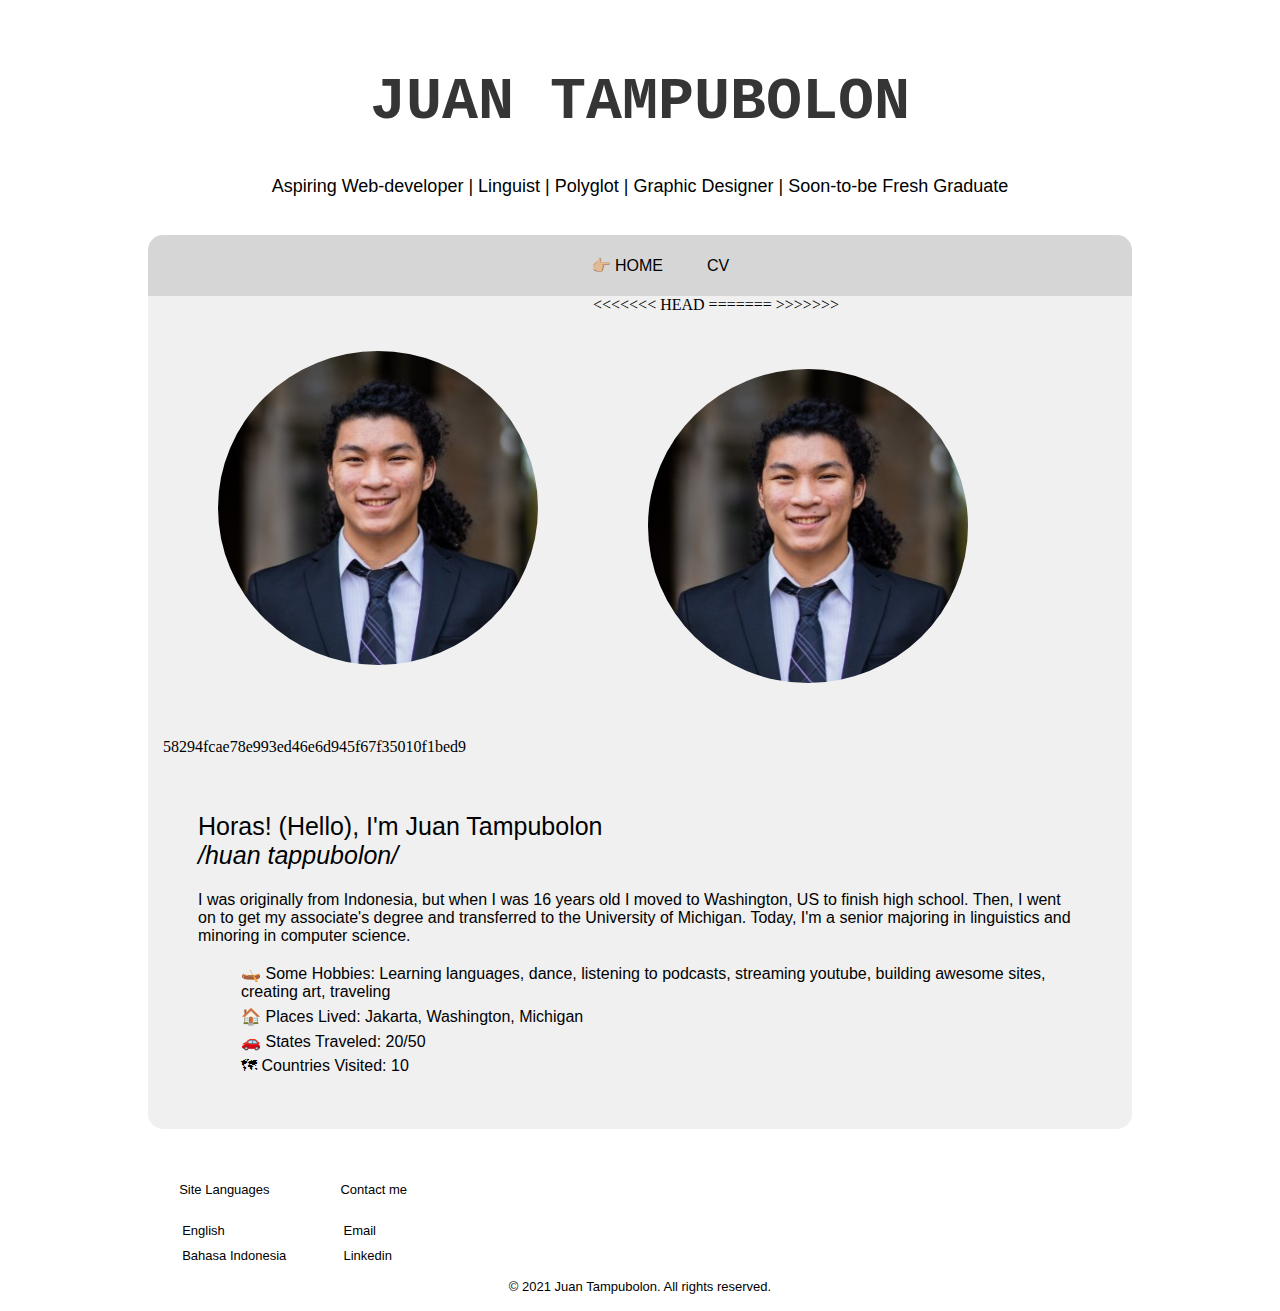
==== index.html @ 9717f9e2 "second commit" ====
<!DOCTYPE html>
<html lang="en">
<head>
    <meta charset="UTF-8">
    <meta http-equiv="Content-Type" content="text/html"/>
    <meta name="viewport" content="width=device-width, initial-scale=1.0">
    <title>Juan Tampubolon Portfolio</title>
    <link rel="stylesheet" href="personalWeb.css">
</head>


<body>
    <div class="container">
        <header>
            <h1 class="header__title">JUAN TAMPUBOLON</h1>
            <p class="header__subtitle">Aspiring Web-developer | Linguist | Polyglot | Graphic Designer | Soon-to-be Fresh Graduate</p>
        </header>

        <nav class="nav">
            <ul class="nav__list">
                <li class="nav__item">👉🏼 <a href="#" class="nav__link">HOME</a></li>
                <li class="nav__item"><a href="cv.html" class="nav__link">CV</a></li>
                <!-- <li class="nav__item"><a href="#" class="nav__link">RESEARCH</a></li> -->
                <!-- <li class="nav__item"><a href="#" class="nav__link">PERSONAL PROJECTS</a></li> -->
                <!-- <li class="nav__item"><a href="#" class="nav__link">DESIGN PROJECTS</a></li> -->
            </ul>     
        </nav>

        <main>
            <!-- <button class="nav-toggle" aria-label="toggle navigation">
                <span class="#">
                </span>
            </button> -->

            <!-- Introduction -->
            <section class="intro" id="home">

                <!-- Headshot -->
                <div class="column" id="intro--img">
<<<<<<< HEAD
                    <img src="/docs/assets/images/Headshot.jpg" alt="a photo of Juan Tampubolon" width="320" class="headshot">
=======
                    <img src="docs/assets/images/Headshot.jpg" alt="a photo of Juan Tampubolon" width="320" class="headshot">
>>>>>>> 58294fcae78e993ed46e6d945f67f35010f1bed9
                </div>

                <!-- Intro Body -->
                <div class="column" id="intro--body">
                    <h2 class="section__title section__title--intro">
                        Horas! (Hello), I'm <strong>Juan Tampubolon</strong><br><em>/huan tappubolon/</em>
                    </h2> 
                    <p class="section__subtitle section__subtitle--intro">
                        I was originally from Indonesia, but when I was 16 years old I moved to Washington, US to finish high school.
                        Then, I went on to get my associate's degree and transferred to the University of Michigan. Today, I'm
                        a senior majoring in linguistics and minoring in computer science.                   
                    </p>
                    <ul class="section__facts section__subtitle--intro">
                        <li>🛶 <strong>Some Hobbies:</strong> Learning languages, dance, listening to podcasts, streaming youtube, building awesome sites, creating art, traveling</li>
                        <li>🏠 <strong>Places Lived:</strong> Jakarta, Washington, Michigan</li>
                        <li>🚗 <strong>States Traveled:</strong> 20/50</li>
                        <li>🗺 <strong>Countries Visited:</strong> 10</li>
                    </ul>
                </div>
            </section>

        </main>

        <!-- Footer -->
        <footer>
            <div class="footer__options">
                <div class="choose__language">
                    <p>Site Languages</p>
                    <ul class="site__languages">
                        <li class="site__language"><a href="#" class="footer-link">English</a></li>
                        <li class="site__language"><a href="#" class="footer-link">Bahasa Indonesia</a></li>
                    </ul>
                </div>
                <div class="contacts">
                    <p>Contact me</p>
                    <ul>
                        <li><a href="mailto:jf.danieltampubolon@gmail.com" class="footer-link">Email</a></li>
                        <li><a href="https://www.linkedin.com/in/juantampubolon/" target="_blank" class="footer-link">Linkedin</a></li>
                    </ul>
                </div>
            </div>
            <div class="copyright"><p>© 2021 Juan Tampubolon. All rights reserved.</p></div>
        </footer>

    </div>

</body>
</html>
---- personalWeb.css ----
html{
    height: 140%;
}

body{
    background-color: #FFFFFF;
    /* background-image: url(/images/Boredom\ 4\ Grain.jpg); */
    background-position: top;
    background-size: cover;
    background-repeat: no-repeat;
}

.container {
    width: 1024px;
    margin-left: auto;
    margin-right: auto;
}

header {
    padding-top: 20px;
    padding-bottom: 20px;
    text-align: center;
    height: auto;
}

main {
    margin: 0 20px 20px 20px;
    background-color: rgba(235, 235, 235, 0.726);
    padding: 0 15px 0 15px;
    border-radius: 0 0 15px 15px;
}

footer {
    padding-top: 20px;
    text-align: center;
    height: 140px;
}

nav {
    text-align: center;
    list-style-type: none;
    margin-bottom: 10px;
    padding: 2px;
    background-color: rgb(214, 214, 214);
    border-radius: 15px 15px 0px 0px;
    margin: 0 20px 0 20px;
    padding: 5px;
}

nav li {
    display: inline;
    padding: 0 20px 0 20px;
}

.nav__link {
    text-decoration: none;
    font-family: -apple-system, BlinkMacSystemFont, 'Segoe UI', Roboto, Oxygen, Ubuntu, Cantarell, 'Open Sans', 'Helvetica Neue', sans-serif;
    color: black;
}

.nav__link:hover {
    font-weight: 700;
    color: rgb(121, 0, 50);
}

.header__subtitle {
    text-decoration: none;
    font-family: -apple-system, BlinkMacSystemFont, 'Segoe UI', Roboto, Oxygen, Ubuntu, Cantarell, 'Open Sans', 'Helvetica Neue', sans-serif;
    color: black;
    font-size: 18px;
    font-weight: lighter;
}

h2 {
    text-decoration: none;
    font-family: -apple-system, BlinkMacSystemFont, 'Segoe UI', Roboto, Oxygen, Ubuntu, Cantarell, 'Open Sans', 'Helvetica Neue', sans-serif;
    color: black;
    font-size: 25px;
    font-weight: lighter;
}

.headshot {
    border-radius: 50%;
    float: left;
    padding: 5px;
    margin: 50px 50px;
}

#intro--body {
    padding: 35px;
}

.section__subtitle {
    font-family: -apple-system, BlinkMacSystemFont, 'Segoe UI', Roboto, Oxygen, Ubuntu, Cantarell, 'Open Sans', 'Helvetica Neue', sans-serif;
    font-weight: lighter;
}

.section__subtitle--intro li {
    font-family: -apple-system, BlinkMacSystemFont, 'Segoe UI', Roboto, Oxygen, Ubuntu, Cantarell, 'Open Sans', 'Helvetica Neue', sans-serif;
    font-weight: lighter;
    list-style-type: none;
    padding: 3px;
}

.downloadCV__p{
    margin-top: 0px;
    padding-top: 15px;
}

footer{
    font-family:  Arial, Helvetica, sans-serif;
    clear: both;
    font-size: 13px;
    font-weight: normal;
}

footer > div > div {
    margin-left: 5%;
    float: left;
    text-align: left;
}

footer ul{
    list-style-type: none;
    padding: 3px ;
    color: rgb(73, 73, 73);
}

.footer-link{
    text-decoration: none;
    color: black;
}

footer li {
    margin-top: 10px;
}

.copyright {
    clear:both;
}

header h1 {
    color: rgb(53, 53, 53);
    font-family: monospace;
    font-style: normal;
    font-weight: 1600px;
    font-size: 60px;
}

.portfolio__img {
    width: 200px;
    height: auto;
}
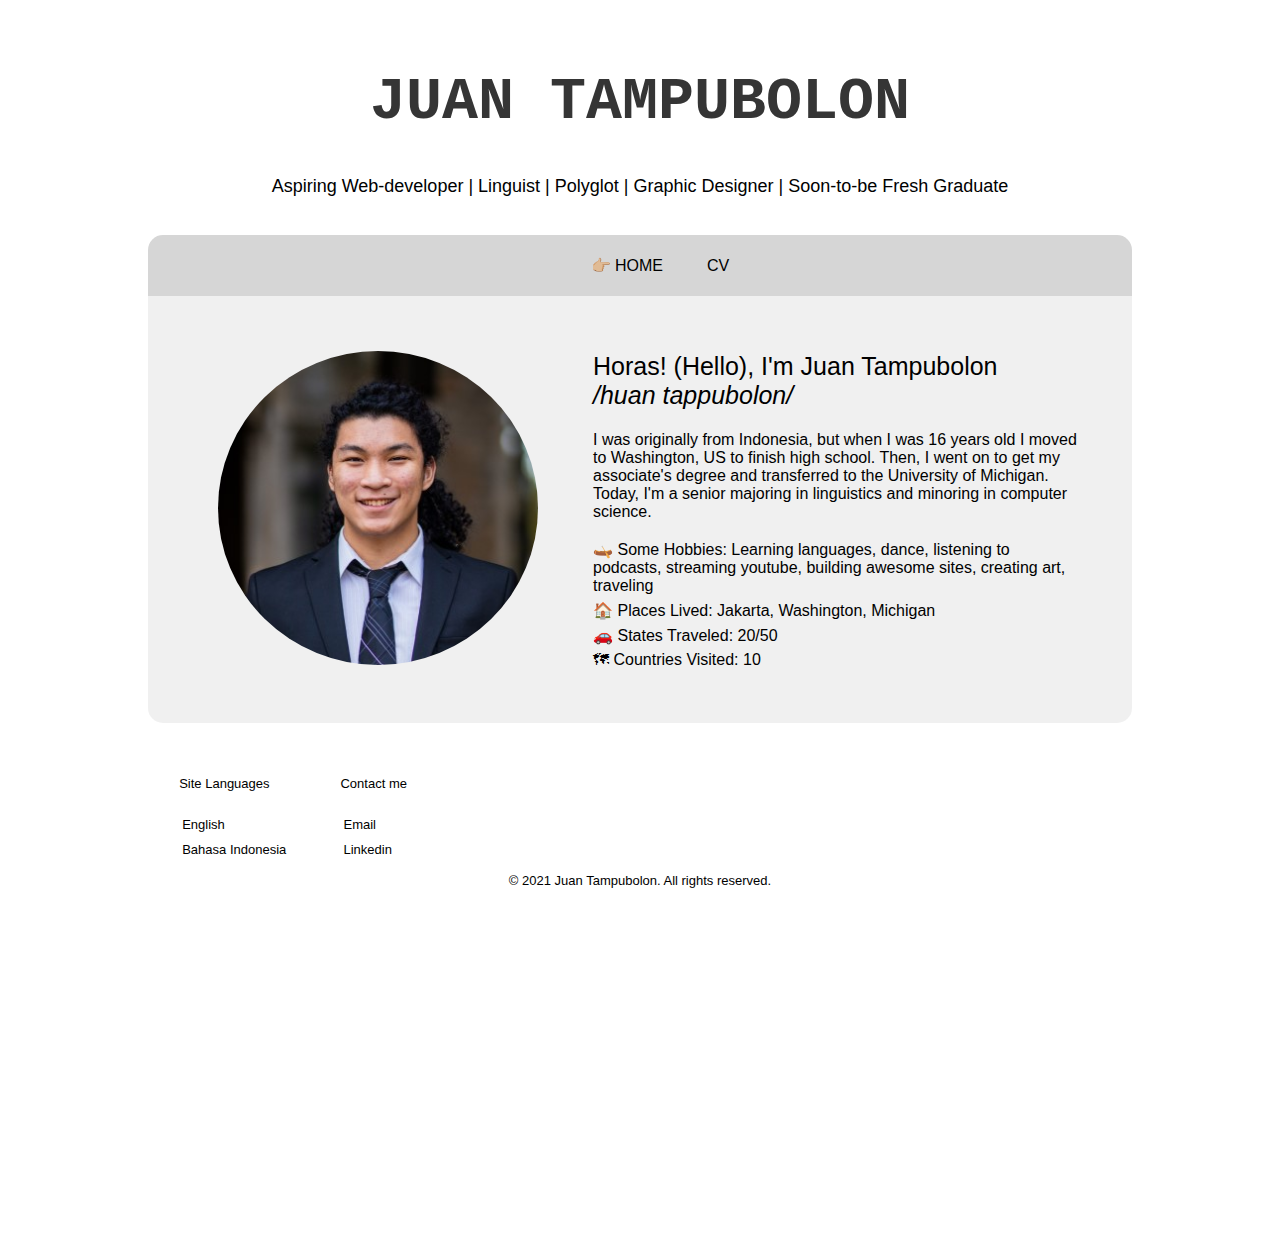
==== commit c96f66c9: "pdf commit 2" ====
--- a/index.html
+++ b/index.html
@@ -37,11 +37,7 @@
 
                 <!-- Headshot -->
                 <div class="column" id="intro--img">
-<<<<<<< HEAD
-                    <img src="/docs/assets/images/Headshot.jpg" alt="a photo of Juan Tampubolon" width="320" class="headshot">
-=======
                     <img src="docs/assets/images/Headshot.jpg" alt="a photo of Juan Tampubolon" width="320" class="headshot">
->>>>>>> 58294fcae78e993ed46e6d945f67f35010f1bed9
                 </div>
 
                 <!-- Intro Body -->
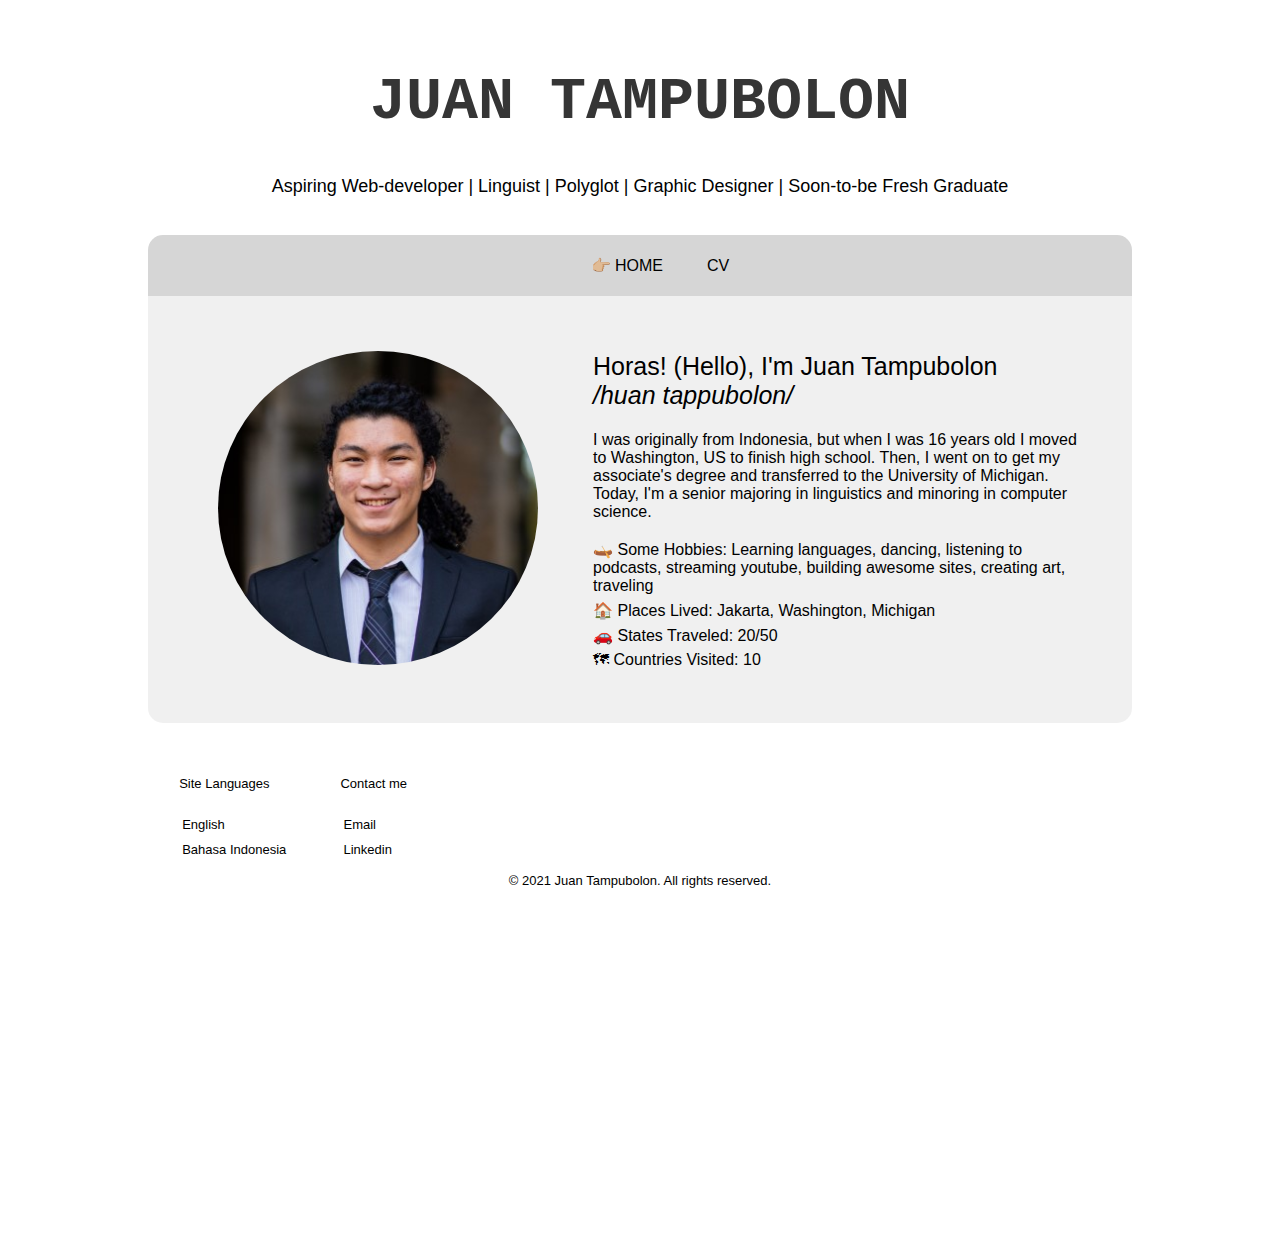
==== commit 0b39ed44: "pdf commit 6" ====
--- a/index.html
+++ b/index.html
@@ -51,7 +51,7 @@
                         a senior majoring in linguistics and minoring in computer science.                   
                     </p>
                     <ul class="section__facts section__subtitle--intro">
-                        <li>🛶 <strong>Some Hobbies:</strong> Learning languages, dance, listening to podcasts, streaming youtube, building awesome sites, creating art, traveling</li>
+                        <li>🛶 <strong>Some Hobbies:</strong> Learning languages, dancing, listening to podcasts, streaming youtube, building awesome sites, creating art, traveling</li>
                         <li>🏠 <strong>Places Lived:</strong> Jakarta, Washington, Michigan</li>
                         <li>🚗 <strong>States Traveled:</strong> 20/50</li>
                         <li>🗺 <strong>Countries Visited:</strong> 10</li>
@@ -68,7 +68,7 @@
                     <p>Site Languages</p>
                     <ul class="site__languages">
                         <li class="site__language"><a href="#" class="footer-link">English</a></li>
-                        <li class="site__language"><a href="#" class="footer-link">Bahasa Indonesia</a></li>
+                        <li class="site__language"><a href="index(IDN).html" class="footer-link">Bahasa Indonesia</a></li>
                     </ul>
                 </div>
                 <div class="contacts">
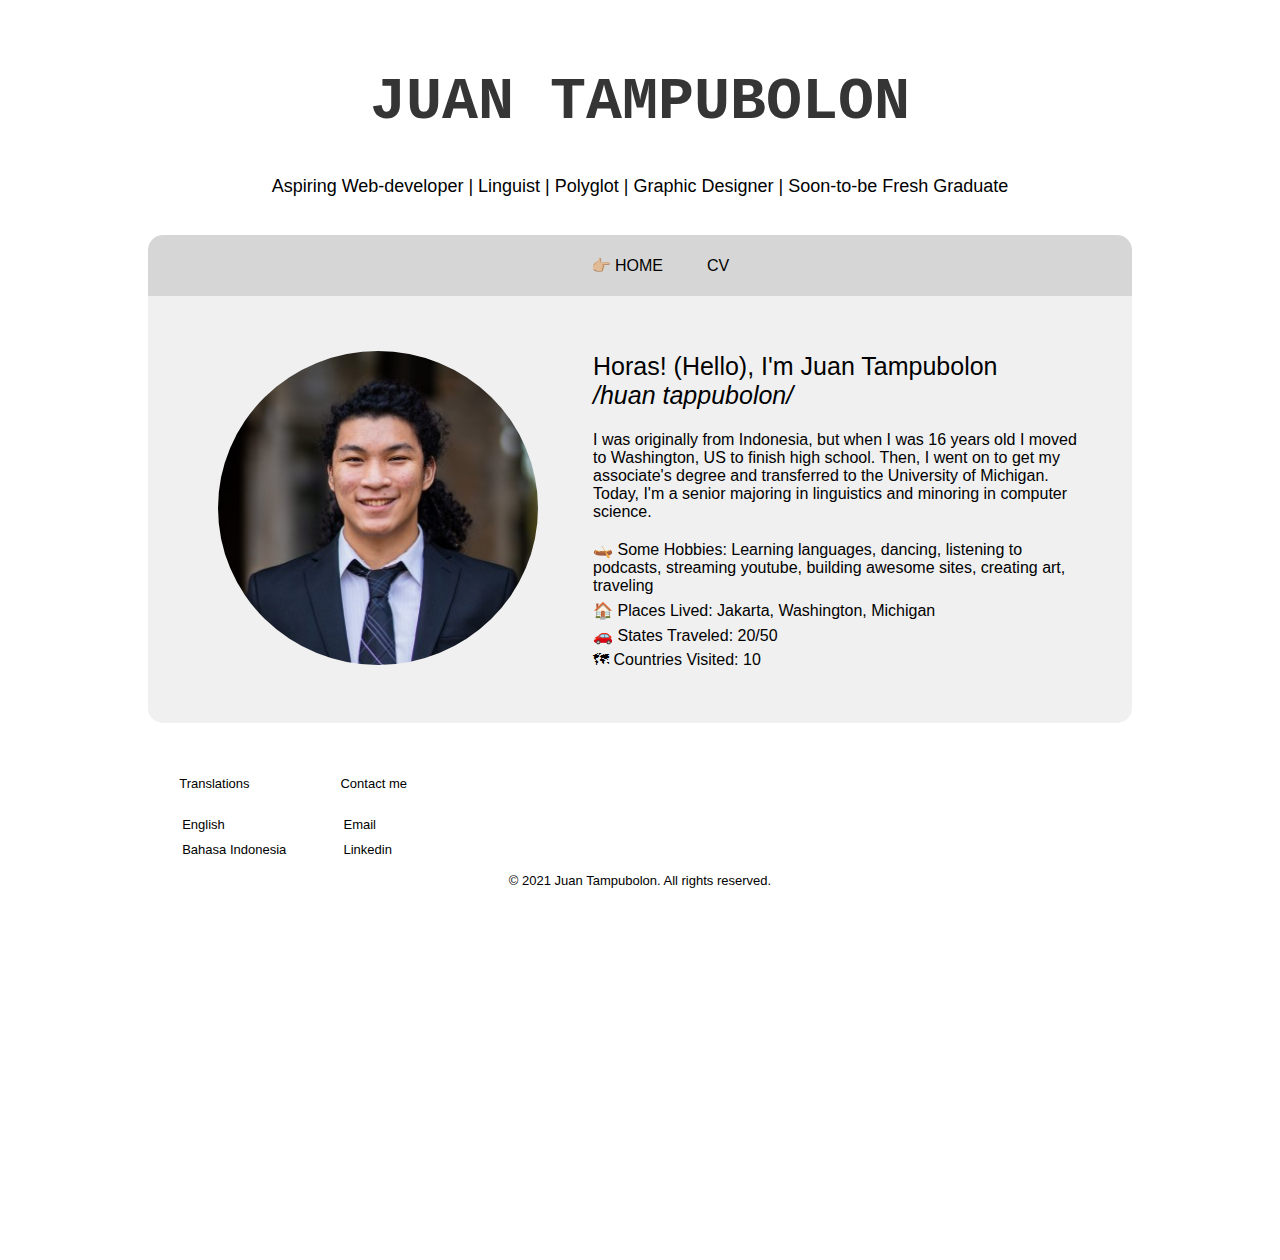
==== commit 498cdfb0: "translation" ====
--- a/index.html
+++ b/index.html
@@ -65,7 +65,7 @@
         <footer>
             <div class="footer__options">
                 <div class="choose__language">
-                    <p>Site Languages</p>
+                    <p>Translations</p>
                     <ul class="site__languages">
                         <li class="site__language"><a href="#" class="footer-link">English</a></li>
                         <li class="site__language"><a href="index(IDN).html" class="footer-link">Bahasa Indonesia</a></li>
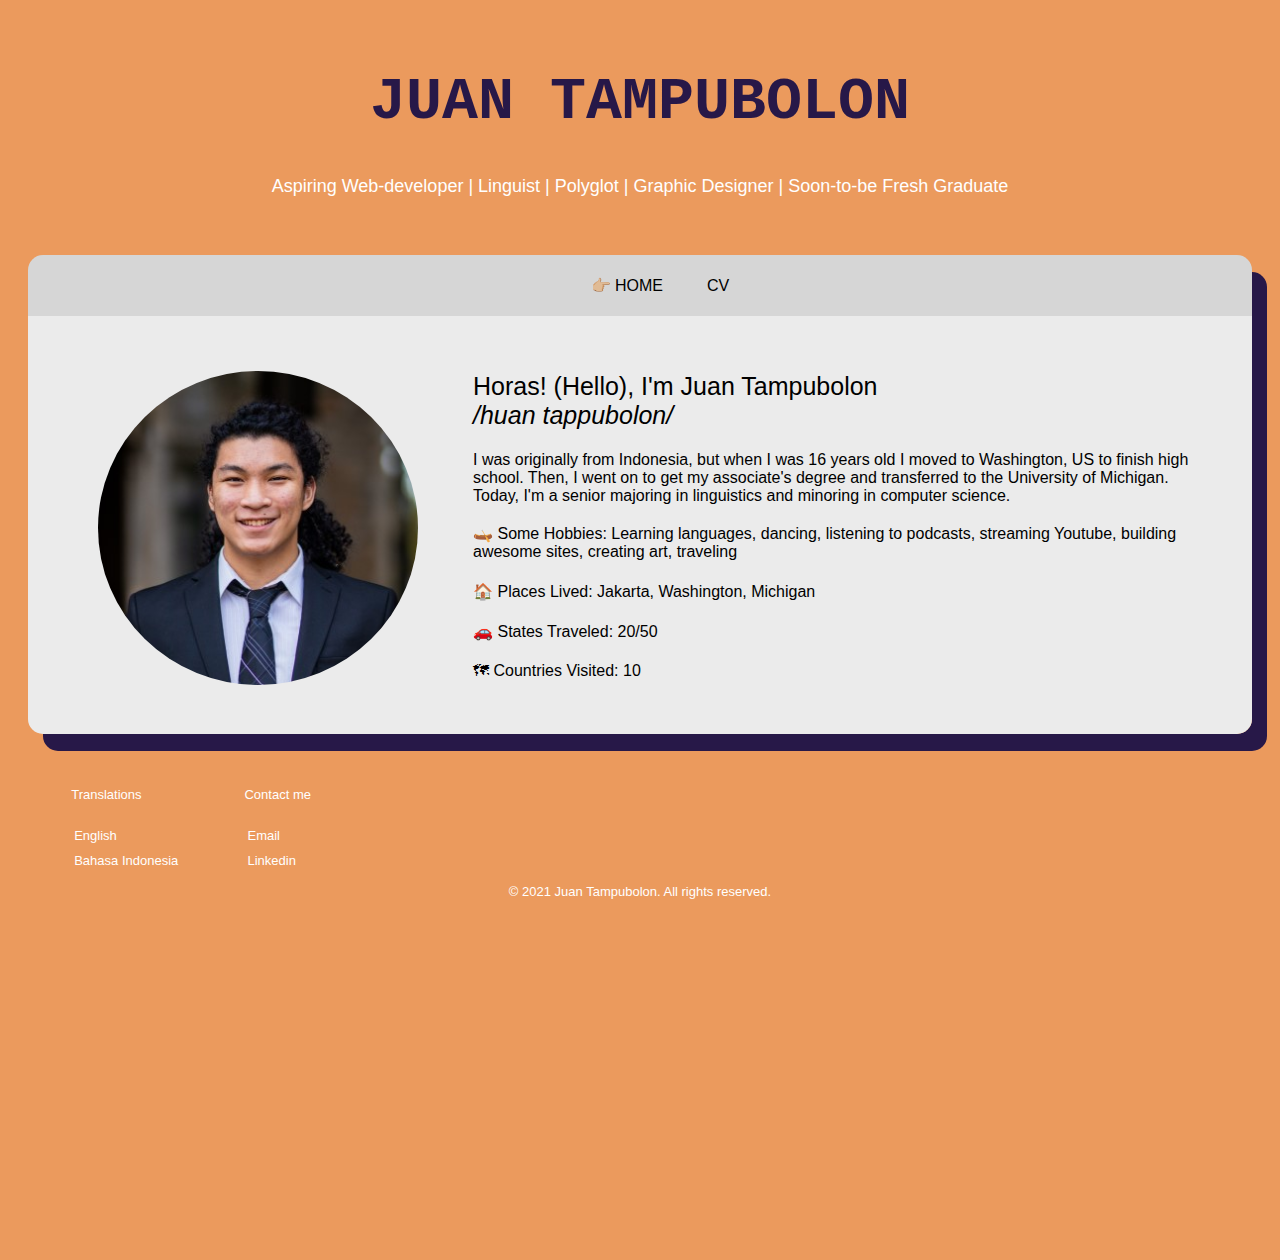
==== commit feb6f84d: "Colored template to tangerine" ====
--- a/index.html
+++ b/index.html
@@ -16,50 +16,52 @@
             <p class="header__subtitle">Aspiring Web-developer | Linguist | Polyglot | Graphic Designer | Soon-to-be Fresh Graduate</p>
         </header>
 
-        <nav class="nav">
-            <ul class="nav__list">
-                <li class="nav__item">👉🏼 <a href="#" class="nav__link">HOME</a></li>
-                <li class="nav__item"><a href="cv.html" class="nav__link">CV</a></li>
-                <!-- <li class="nav__item"><a href="#" class="nav__link">RESEARCH</a></li> -->
-                <!-- <li class="nav__item"><a href="#" class="nav__link">PERSONAL PROJECTS</a></li> -->
-                <!-- <li class="nav__item"><a href="#" class="nav__link">DESIGN PROJECTS</a></li> -->
-            </ul>     
-        </nav>
+        <div class="tab">
+            <nav class="nav">
+                <ul class="nav__list">
+                    <li class="nav__item">👉🏼 <a href="#" class="nav__link">HOME</a></li>
+                    <li class="nav__item"><a href="cv.html" class="nav__link">CV</a></li>
+                    <!-- <li class="nav__item"><a href="#" class="nav__link">RESEARCH</a></li> -->
+                    <!-- <li class="nav__item"><a href="#" class="nav__link">PERSONAL PROJECTS</a></li> -->
+                    <!-- <li class="nav__item"><a href="#" class="nav__link">DESIGN PROJECTS</a></li> -->
+                </ul>     
+            </nav>
+            
+            <main>
+                <!-- <button class="nav-toggle" aria-label="toggle navigation">
+                    <span class="#">
+                    </span>
+                </button> -->
 
-        <main>
-            <!-- <button class="nav-toggle" aria-label="toggle navigation">
-                <span class="#">
-                </span>
-            </button> -->
+                <!-- Introduction -->
+                <section class="intro" id="home">
 
-            <!-- Introduction -->
-            <section class="intro" id="home">
+                    <!-- Headshot -->
+                    <div class="column" id="intro--img">
+                        <img src="docs/assets/images/Headshot.jpg" alt="a photo of Juan Tampubolon" width="320" class="headshot">
+                    </div>
 
-                <!-- Headshot -->
-                <div class="column" id="intro--img">
-                    <img src="docs/assets/images/Headshot.jpg" alt="a photo of Juan Tampubolon" width="320" class="headshot">
-                </div>
+                    <!-- Intro Body -->
+                    <div class="column" id="intro--body">
+                        <h2 class="section__title section__title--intro">
+                            Horas! (Hello), I'm <strong>Juan Tampubolon</strong><br><em>/huan tappubolon/</em>
+                        </h2> 
+                        <p class="section__subtitle section__subtitle--intro">
+                            I was originally from Indonesia, but when I was 16 years old I moved to Washington, US to finish high school.
+                            Then, I went on to get my associate's degree and transferred to the University of Michigan. Today, I'm
+                            a senior majoring in linguistics and minoring in computer science.                   
+                        </p>
+                        <ul class="section__facts section__subtitle--intro">
+                            <li>🛶 <strong>Some Hobbies:</strong> Learning languages, dancing, listening to podcasts, streaming Youtube, building awesome sites, creating art, traveling</li>
+                            <li>🏠 <strong>Places Lived:</strong> Jakarta, Washington, Michigan</li>
+                            <li>🚗 <strong>States Traveled:</strong> 20/50</li>
+                            <li>🗺 <strong>Countries Visited:</strong> 10</li>
+                        </ul>
+                    </div>
+                </section>
 
-                <!-- Intro Body -->
-                <div class="column" id="intro--body">
-                    <h2 class="section__title section__title--intro">
-                        Horas! (Hello), I'm <strong>Juan Tampubolon</strong><br><em>/huan tappubolon/</em>
-                    </h2> 
-                    <p class="section__subtitle section__subtitle--intro">
-                        I was originally from Indonesia, but when I was 16 years old I moved to Washington, US to finish high school.
-                        Then, I went on to get my associate's degree and transferred to the University of Michigan. Today, I'm
-                        a senior majoring in linguistics and minoring in computer science.                   
-                    </p>
-                    <ul class="section__facts section__subtitle--intro">
-                        <li>🛶 <strong>Some Hobbies:</strong> Learning languages, dancing, listening to podcasts, streaming youtube, building awesome sites, creating art, traveling</li>
-                        <li>🏠 <strong>Places Lived:</strong> Jakarta, Washington, Michigan</li>
-                        <li>🚗 <strong>States Traveled:</strong> 20/50</li>
-                        <li>🗺 <strong>Countries Visited:</strong> 10</li>
-                    </ul>
-                </div>
-            </section>
-
-        </main>
+            </main>
+        </div> <!--/tab  -->
 
         <!-- Footer -->
         <footer>
--- a/personalWeb.css
+++ b/personalWeb.css
@@ -3,15 +3,15 @@
 }
 
 body{
-    background-color: #FFFFFF;
-    /* background-image: url(/images/Boredom\ 4\ Grain.jpg); */
+    background-color: #eb9a5d;
+    /* background-image: url(/docs/assets/images/Background.jpg); */
     background-position: top;
-    background-size: cover;
+    background-size: contain;
     background-repeat: no-repeat;
 }
 
 .container {
-    width: 1024px;
+    max-width: 1400px;
     margin-left: auto;
     margin-right: auto;
 }
@@ -23,31 +23,46 @@
     height: auto;
 }
 
+.header__title {
+    color: #271848; /*rgb(53, 53, 53)*/
+    font-family: monospace;
+    font-style: normal;
+    font-weight: 1600px;
+    font-size: 60px;
+}
+
+.header__subtitle {
+    text-decoration: none;
+    font-family: -apple-system, BlinkMacSystemFont, 'Segoe UI', Roboto, Oxygen, Ubuntu, Cantarell, 'Open Sans', 'Helvetica Neue', sans-serif;
+    color: #ffffff;
+    font-size: 18px;
+    font-weight: lighter;
+}
+
+
+.tab {
+    margin: 20px 20px 20px 20px;
+    border-radius: 15px;
+    box-shadow: #271848 15px 17px 0px 0px;
+}
+
 main {
-    margin: 0 20px 20px 20px;
-    background-color: rgba(235, 235, 235, 0.726);
+    background-color: rgb(235, 235, 235);
     padding: 0 15px 0 15px;
     border-radius: 0 0 15px 15px;
 }
 
-footer {
-    padding-top: 20px;
-    text-align: center;
-    height: 140px;
-}
-
-nav {
+.nav {
     text-align: center;
     list-style-type: none;
-    margin-bottom: 10px;
     padding: 2px;
     background-color: rgb(214, 214, 214);
     border-radius: 15px 15px 0px 0px;
-    margin: 0 20px 0 20px;
     padding: 5px;
 }
 
-nav li {
+
+.nav li {
     display: inline;
     padding: 0 20px 0 20px;
 }
@@ -61,14 +76,6 @@
 .nav__link:hover {
     font-weight: 700;
     color: rgb(121, 0, 50);
-}
-
-.header__subtitle {
-    text-decoration: none;
-    font-family: -apple-system, BlinkMacSystemFont, 'Segoe UI', Roboto, Oxygen, Ubuntu, Cantarell, 'Open Sans', 'Helvetica Neue', sans-serif;
-    color: black;
-    font-size: 18px;
-    font-weight: lighter;
 }
 
 h2 {
@@ -95,11 +102,16 @@
     font-weight: lighter;
 }
 
+.section__subtitle--intro {
+    padding-left: 0;
+}
+
 .section__subtitle--intro li {
     font-family: -apple-system, BlinkMacSystemFont, 'Segoe UI', Roboto, Oxygen, Ubuntu, Cantarell, 'Open Sans', 'Helvetica Neue', sans-serif;
     font-weight: lighter;
     list-style-type: none;
     padding: 3px;
+    margin-bottom: 15px;
 }
 
 .downloadCV__p{
@@ -112,6 +124,10 @@
     clear: both;
     font-size: 13px;
     font-weight: normal;
+    padding-top: 20px;
+    text-align: center;
+    height: 140px;
+    color: #ffffff;
 }
 
 footer > div > div {
@@ -128,7 +144,7 @@
 
 .footer-link{
     text-decoration: none;
-    color: black;
+    color: #ffffff;
 }
 
 footer li {
@@ -139,14 +155,6 @@
     clear:both;
 }
 
-header h1 {
-    color: rgb(53, 53, 53);
-    font-family: monospace;
-    font-style: normal;
-    font-weight: 1600px;
-    font-size: 60px;
-}
-
 .portfolio__img {
     width: 200px;
     height: auto;
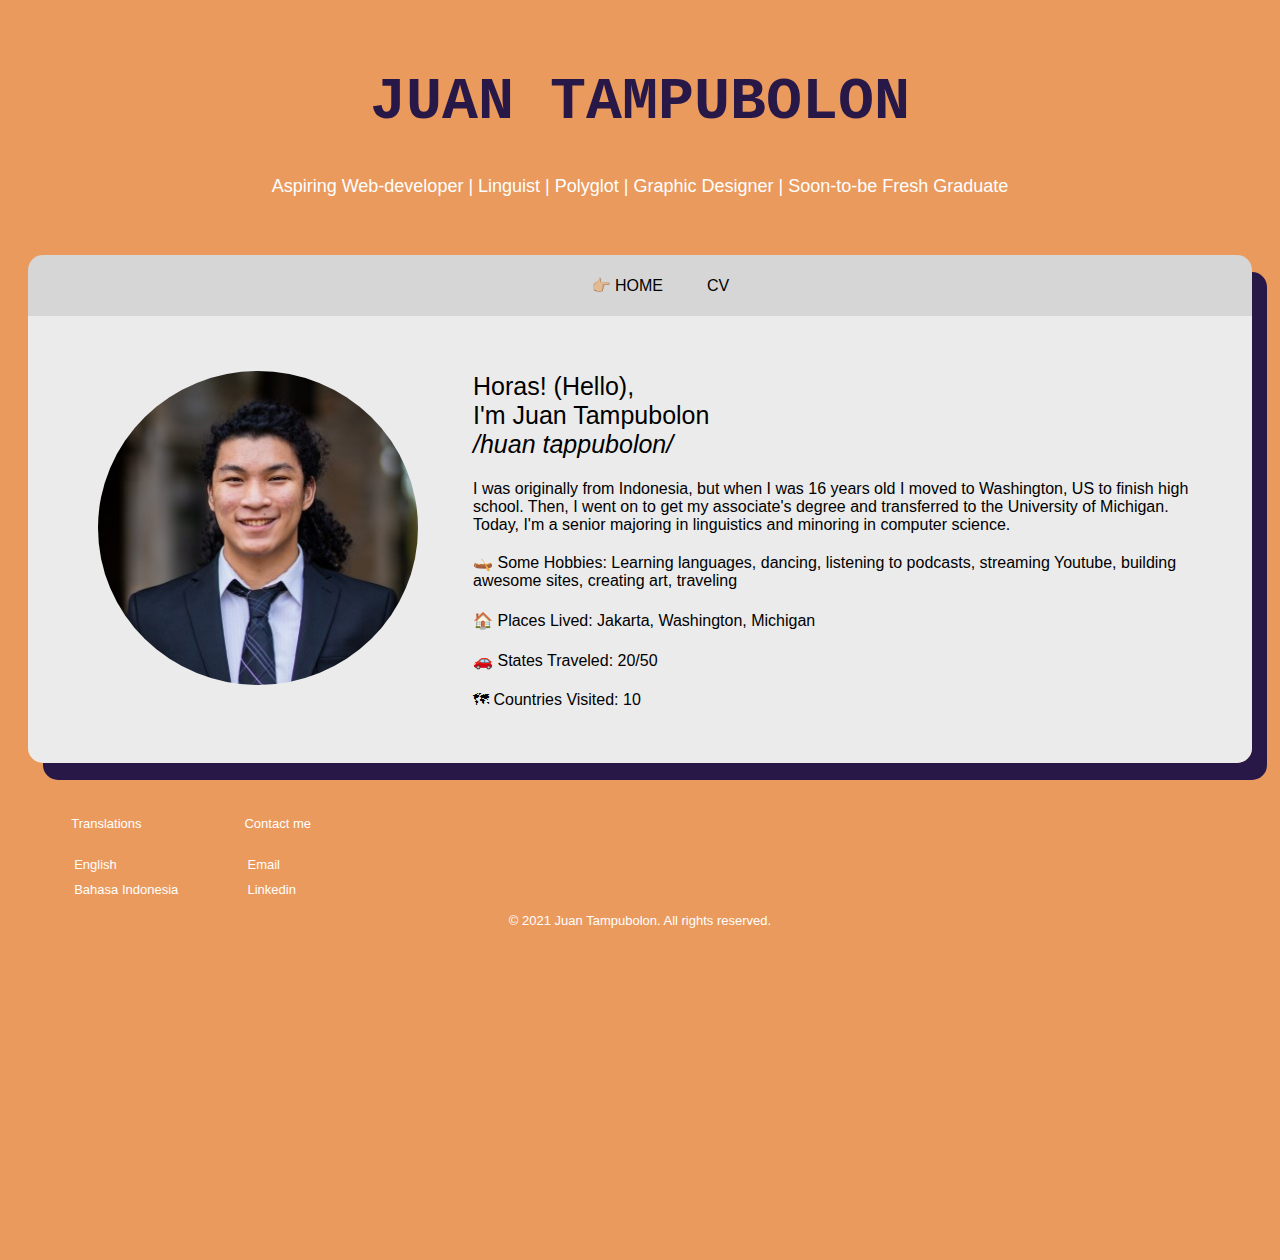
==== commit 294a0aeb: "updated translations" ====
--- a/index.html
+++ b/index.html
@@ -44,7 +44,7 @@
                     <!-- Intro Body -->
                     <div class="column" id="intro--body">
                         <h2 class="section__title section__title--intro">
-                            Horas! (Hello), I'm <strong>Juan Tampubolon</strong><br><em>/huan tappubolon/</em>
+                            Horas! (Hello),<br>I'm <strong>Juan Tampubolon</strong><br><em>/huan tappubolon/</em>
                         </h2> 
                         <p class="section__subtitle section__subtitle--intro">
                             I was originally from Indonesia, but when I was 16 years old I moved to Washington, US to finish high school.
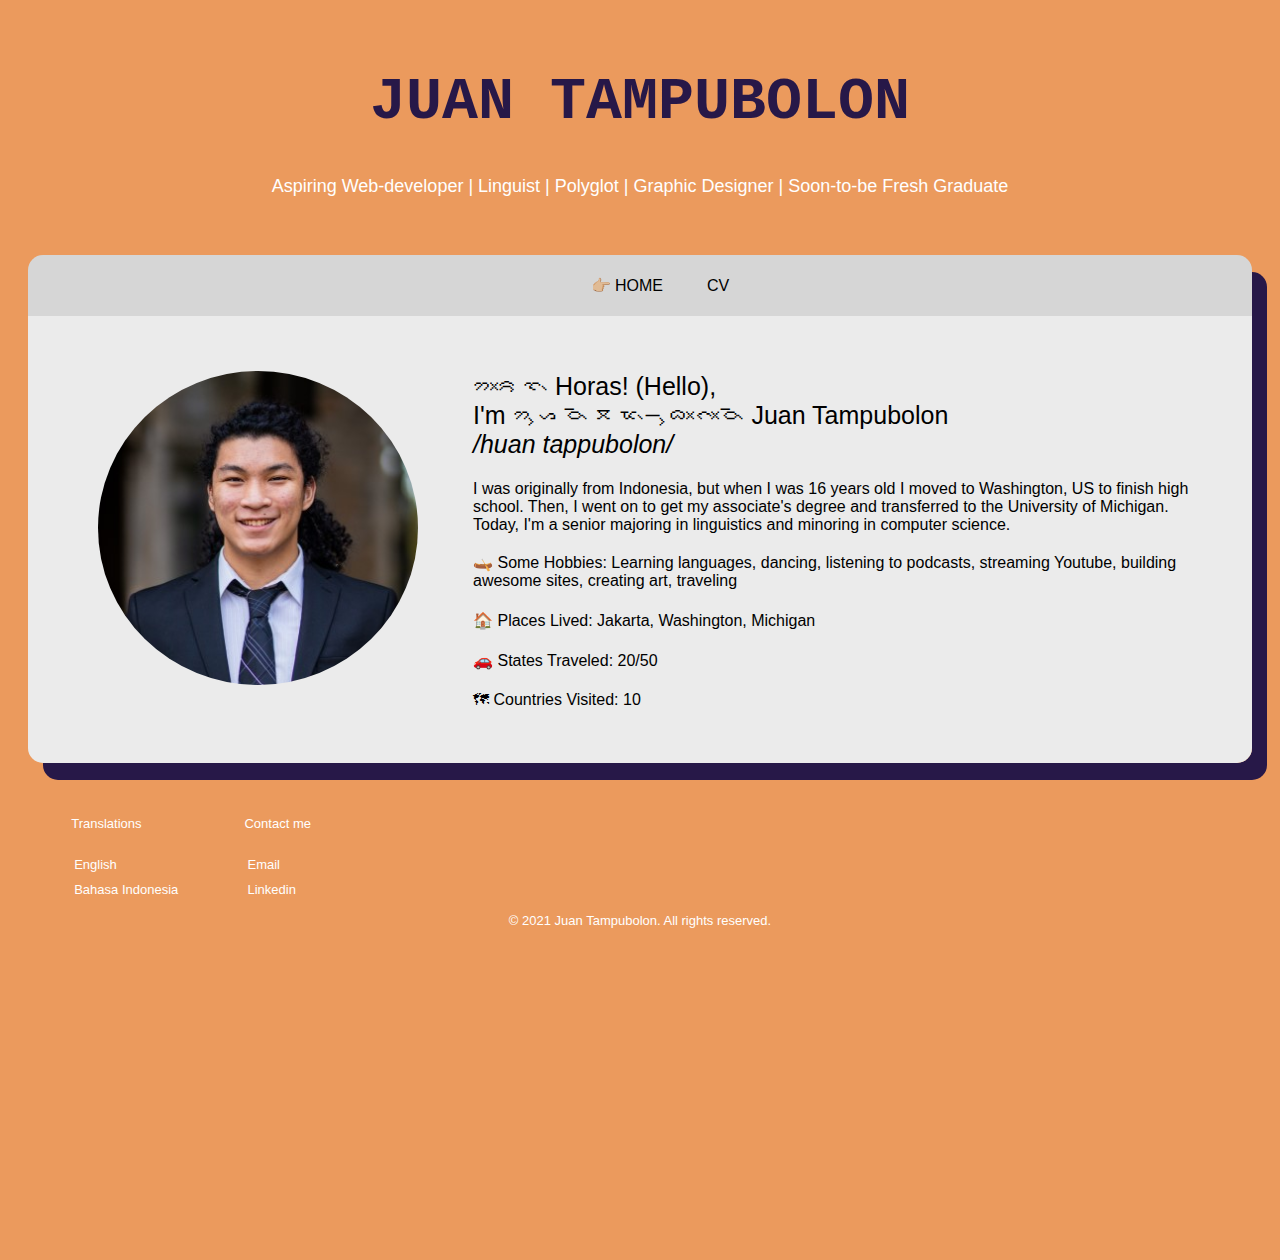
==== commit 4339d26e: "Update index.html" ====
--- a/index.html
+++ b/index.html
@@ -44,7 +44,7 @@
                     <!-- Intro Body -->
                     <div class="column" id="intro--body">
                         <h2 class="section__title section__title--intro">
-                            Horas! (Hello),<br>I'm <strong>Juan Tampubolon</strong><br><em>/huan tappubolon/</em>
+                            ᯂᯬᯒᯘ᯲ Horas! (Hello),<br>I'm <strong>ᯂᯮᯀᯉ᯲ ᯖᯔ᯲ᯇᯮᯅᯬᯞᯬᯉ᯲ Juan Tampubolon</strong><br><em>/huan tappubolon/</em>
                         </h2> 
                         <p class="section__subtitle section__subtitle--intro">
                             I was originally from Indonesia, but when I was 16 years old I moved to Washington, US to finish high school.
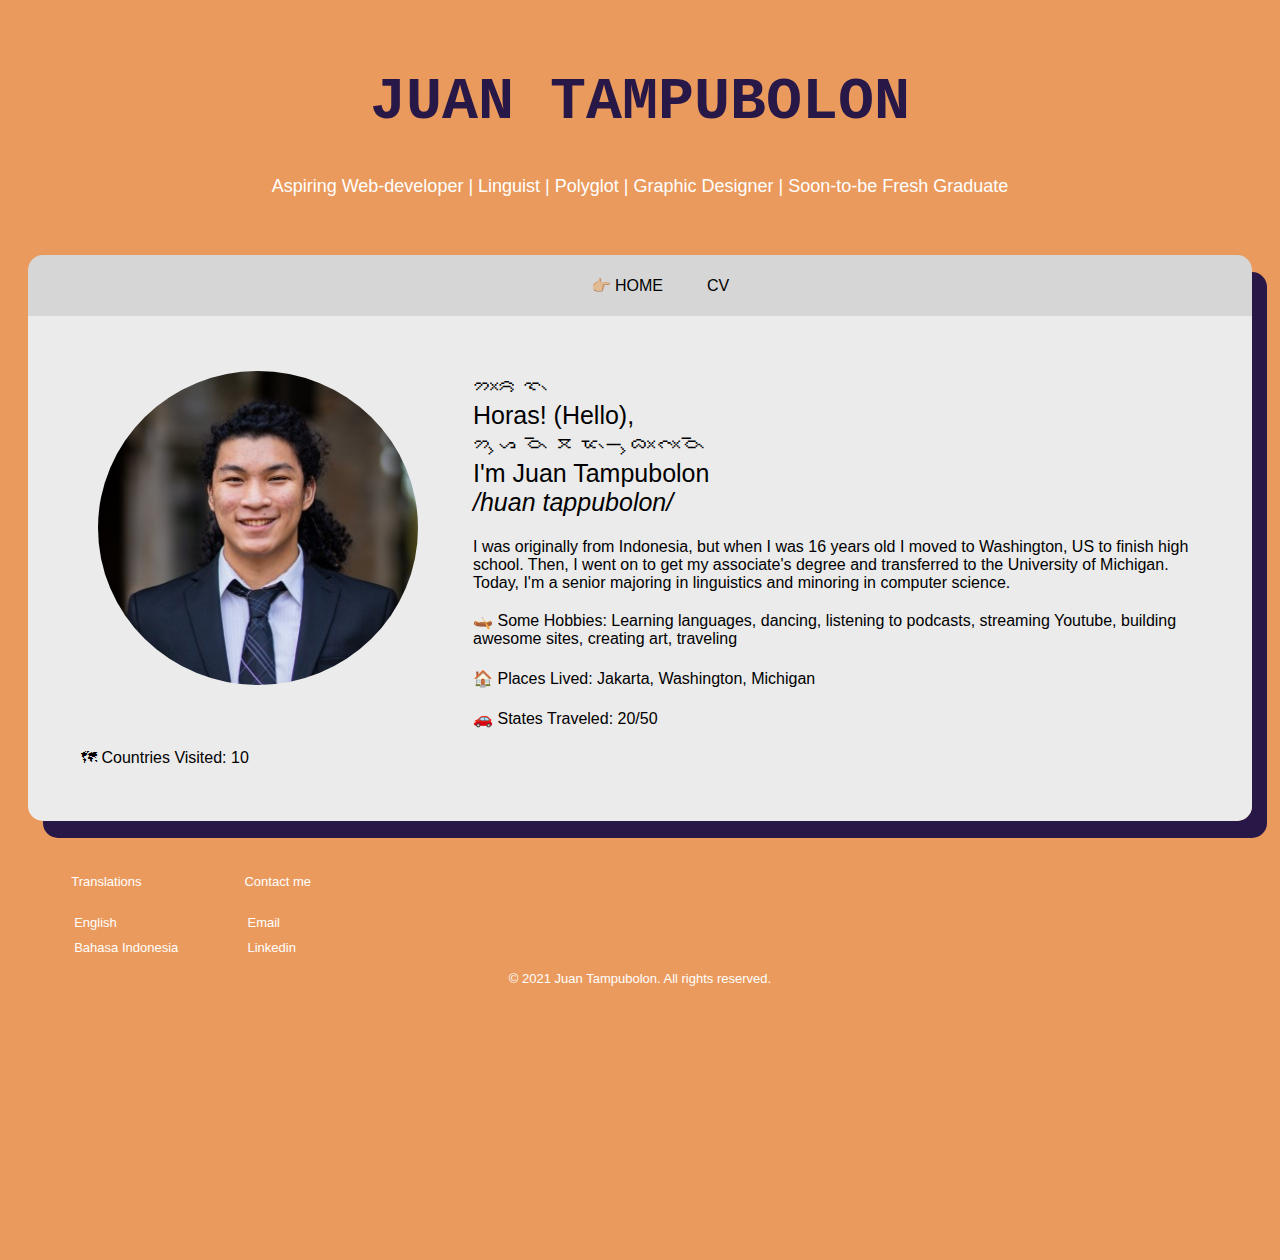
==== commit 1c7ab240: "Update index.html" ====
--- a/index.html
+++ b/index.html
@@ -44,7 +44,7 @@
                     <!-- Intro Body -->
                     <div class="column" id="intro--body">
                         <h2 class="section__title section__title--intro">
-                            ᯂᯬᯒᯘ᯲ Horas! (Hello),<br>I'm <strong>ᯂᯮᯀᯉ᯲ ᯖᯔ᯲ᯇᯮᯅᯬᯞᯬᯉ᯲ Juan Tampubolon</strong><br><em>/huan tappubolon/</em>
+                            ᯂᯬᯒᯘ᯲<br>Horas! (Hello),<br>ᯂᯮᯀᯉ᯲ ᯖᯔ᯲ᯇᯮᯅᯬᯞᯬᯉ᯲<br>I'm <strong> Juan Tampubolon</strong><br><em>/huan tappubolon/</em>
                         </h2> 
                         <p class="section__subtitle section__subtitle--intro">
                             I was originally from Indonesia, but when I was 16 years old I moved to Washington, US to finish high school.
